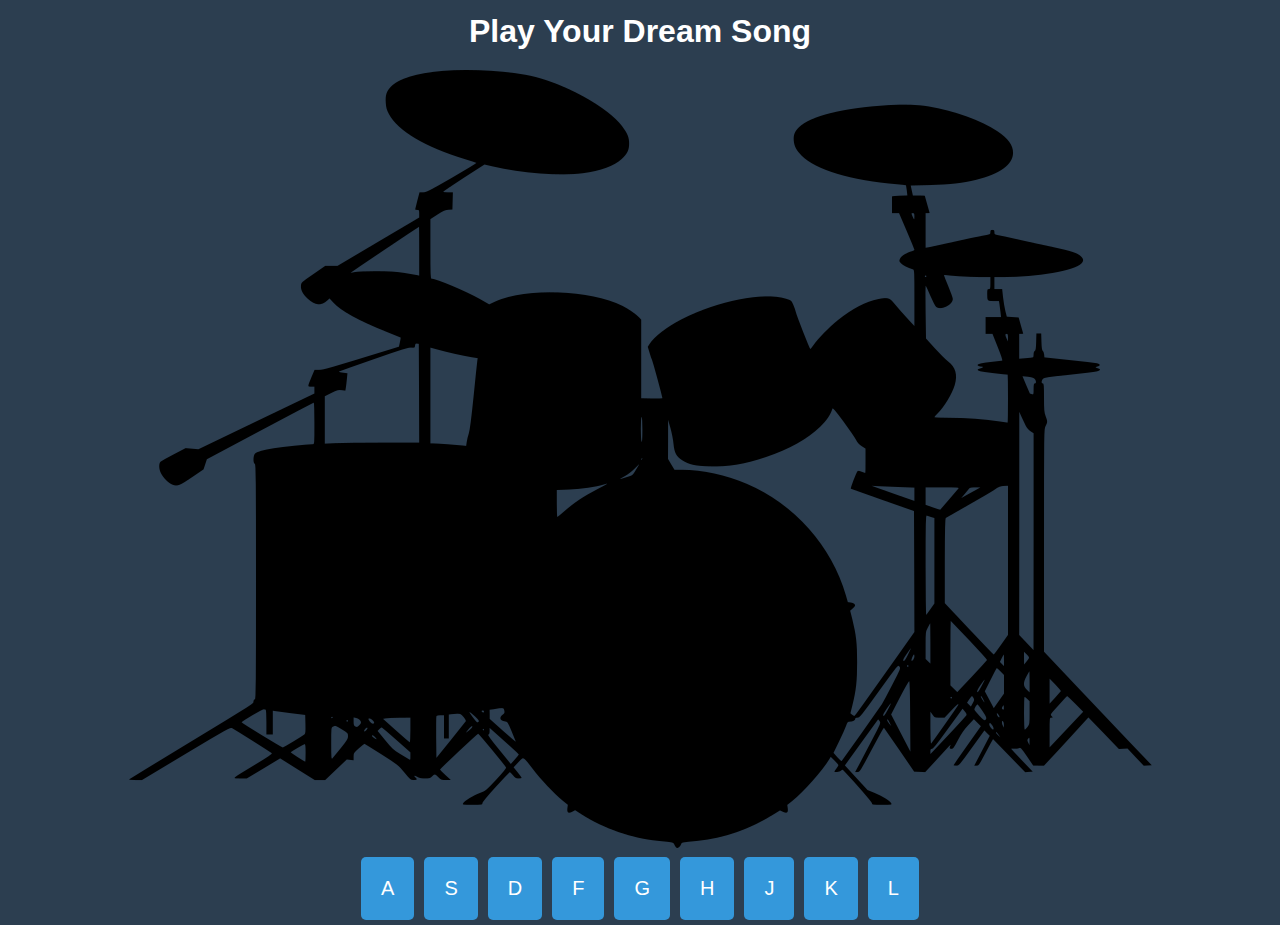
==== DrumKit/index.html @ 3aae95f6 "." ====
<!DOCTYPE html>
<html lang="en">
<head>
    <meta charset="UTF-8">
    <meta name="viewport" content="width=device-width, initial-scale=1.0">
    <title>Drum Kit</title>
    <link rel="stylesheet" href="style.css">
</head>
<body>
    <div class="drum-kit">
        <h1>Play Your Dream Song</h1>
        <img src="drum.png" alt="Drum Kit">
        <div class="buttons">
            <button data-key="65" class="key">A</button>
            <button data-key="83" class="key">S</button>
            <button data-key="68" class="key">D</button>
            <button data-key="70" class="key">F</button>
            <button data-key="71" class="key">G</button>
            <button data-key="72" class="key">H</button>
            <button data-key="74" class="key">J</button>
            <button data-key="75" class="key">K</button>
            <button data-key="76" class="key">L</button>
        </div>
    </div>
    <script src="script.js"></script>

<audio data-key="65" src="sounds/boom.wav"></audio>
<audio data-key="83" src="sounds/clap.wav"></audio>
<audio data-key="68" src="sounds/hihat.wav"></audio>
<audio data-key="70" src="sounds/kick.wav"></audio>
<audio data-key="71" src="sounds/openhat.wav"></audio>
<audio data-key="72" src="sounds/ride.wav"></audio>
<audio data-key="74" src="sounds/snare.wav"></audio>
<audio data-key="75" src="sounds/tink.wav"></audio>
<audio data-key="76" src="sounds/tom.wav"></audio>


</body>
</html>
---- DrumKit/style.css ----
body {
    background-color: #2c3e50;
    display: flex;
    justify-content: center;
    align-items: center;
    height: 100vh;
    color: white;
    font-family: Arial, sans-serif;
}

.drum-kit {
    text-align: center;
    background-size: contain;

}

h1 {
    margin-bottom: 20px;
}

.buttons {
    display: flex;
    justify-content: center;
}

.key {
    background-color: #3498db;
    border: none;
    border-radius: 5px;
    color: white;
    padding: 20px;
    margin: 5px;
    font-size: 20px;
    cursor: pointer;
    transition: all 0.1s ease;
}

.key:active, .key.playing {
    transform: scale(1.1);
    box-shadow: 0 0 10px #3498db;
}


/* Mobil cihazlar için düzenleme*/
@media (max-width: 768px) {
    .key {
        padding: 15px;
        font-size: 16px;
    }
}

@media (max-width: 480px) {
    .key {
        padding: 10px;
        font-size: 14px;
    }
}
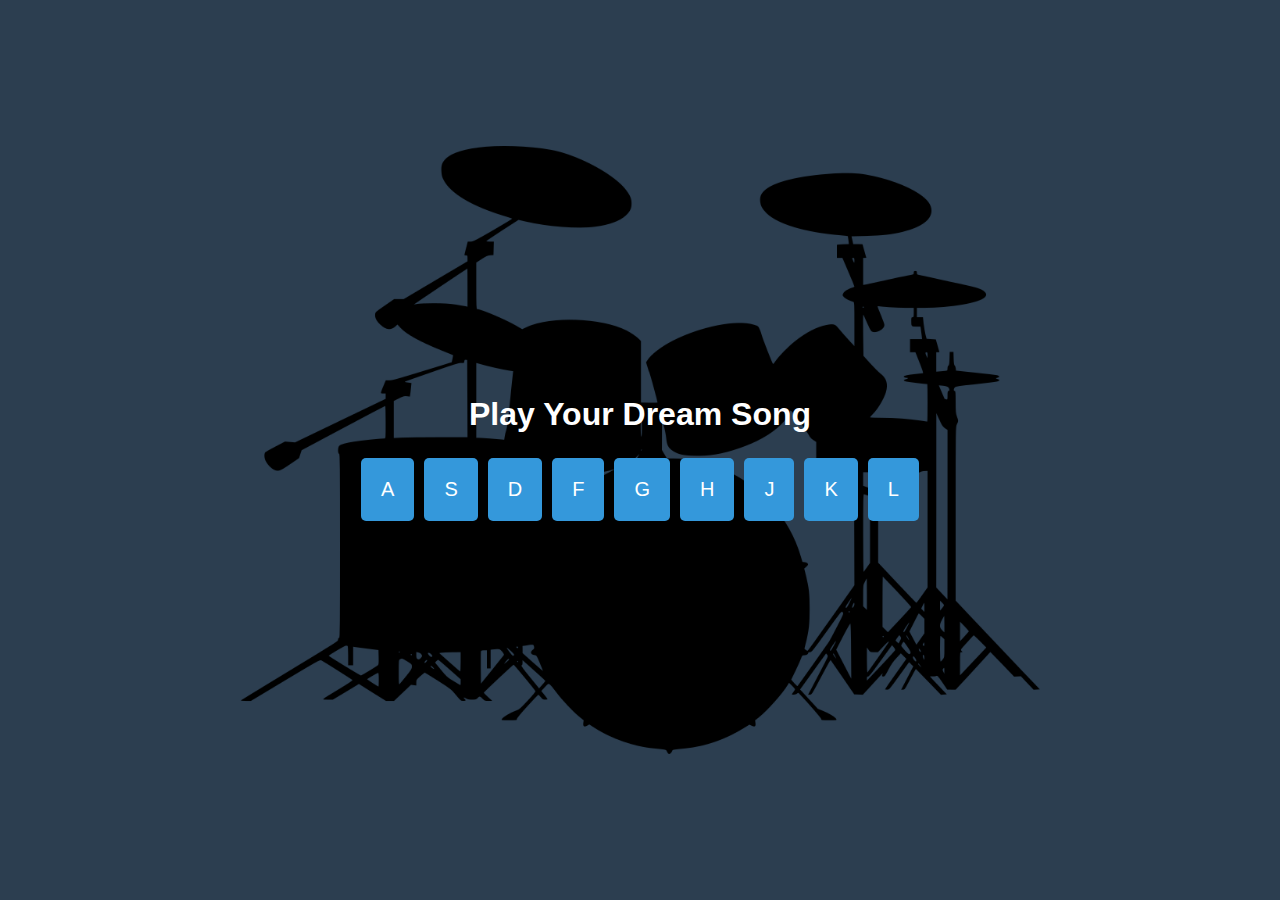
==== commit 1e032f7a: "updates" ====
--- a/DrumKit/index.html
+++ b/DrumKit/index.html
@@ -9,7 +9,7 @@
 <body>
     <div class="drum-kit">
         <h1>Play Your Dream Song</h1>
-        <img src="drum.png" alt="Drum Kit">
+        
         <div class="buttons">
             <button data-key="65" class="key">A</button>
             <button data-key="83" class="key">S</button>
@@ -24,16 +24,14 @@
     </div>
     <script src="script.js"></script>
 
-<audio data-key="65" src="sounds/boom.wav"></audio>
-<audio data-key="83" src="sounds/clap.wav"></audio>
-<audio data-key="68" src="sounds/hihat.wav"></audio>
-<audio data-key="70" src="sounds/kick.wav"></audio>
-<audio data-key="71" src="sounds/openhat.wav"></audio>
-<audio data-key="72" src="sounds/ride.wav"></audio>
-<audio data-key="74" src="sounds/snare.wav"></audio>
-<audio data-key="75" src="sounds/tink.wav"></audio>
-<audio data-key="76" src="sounds/tom.wav"></audio>
-
-
+    <audio data-key="65" src="sounds/boom.wav"></audio>
+    <audio data-key="83" src="sounds/clap.wav"></audio>
+    <audio data-key="68" src="sounds/hihat.wav"></audio>
+    <audio data-key="70" src="sounds/kick.wav"></audio>
+    <audio data-key="71" src="sounds/openhat.wav"></audio>
+    <audio data-key="72" src="sounds/ride.wav"></audio>
+    <audio data-key="74" src="sounds/snare.wav"></audio>
+    <audio data-key="75" src="sounds/tink.wav"></audio>
+    <audio data-key="76" src="sounds/tom.wav"></audio>
 </body>
 </html>
--- a/DrumKit/style.css
+++ b/DrumKit/style.css
@@ -4,14 +4,21 @@
     justify-content: center;
     align-items: center;
     height: 100vh;
+    margin: 0;
     color: white;
     font-family: Arial, sans-serif;
 }
 
 .drum-kit {
-    text-align: center;
+    display: flex;
+    flex-direction: column;
+    align-items: center;
+    justify-content: center;
+    height: 100%;
+    width: 100%;
+    max-width: 800px; /* Maksimum genişlik ayarlandı */
+    background: url('drum.png') no-repeat center center;
     background-size: contain;
-
 }
 
 h1 {
@@ -21,6 +28,7 @@
 .buttons {
     display: flex;
     justify-content: center;
+    flex-wrap: wrap; /* Butonları küçük ekranlarda alt alta getirir */
 }
 
 .key {
@@ -35,13 +43,16 @@
     transition: all 0.1s ease;
 }
 
+.key:hover {
+    background-color: #2980b9; /* Daha koyu mavi renk */
+}
+
 .key:active, .key.playing {
     transform: scale(1.1);
     box-shadow: 0 0 10px #3498db;
 }
 
-
-/* Mobil cihazlar için düzenleme*/
+/* Mobil cihazlar için düzenleme */
 @media (max-width: 768px) {
     .key {
         padding: 15px;
@@ -54,4 +65,4 @@
         padding: 10px;
         font-size: 14px;
     }
-}+}
